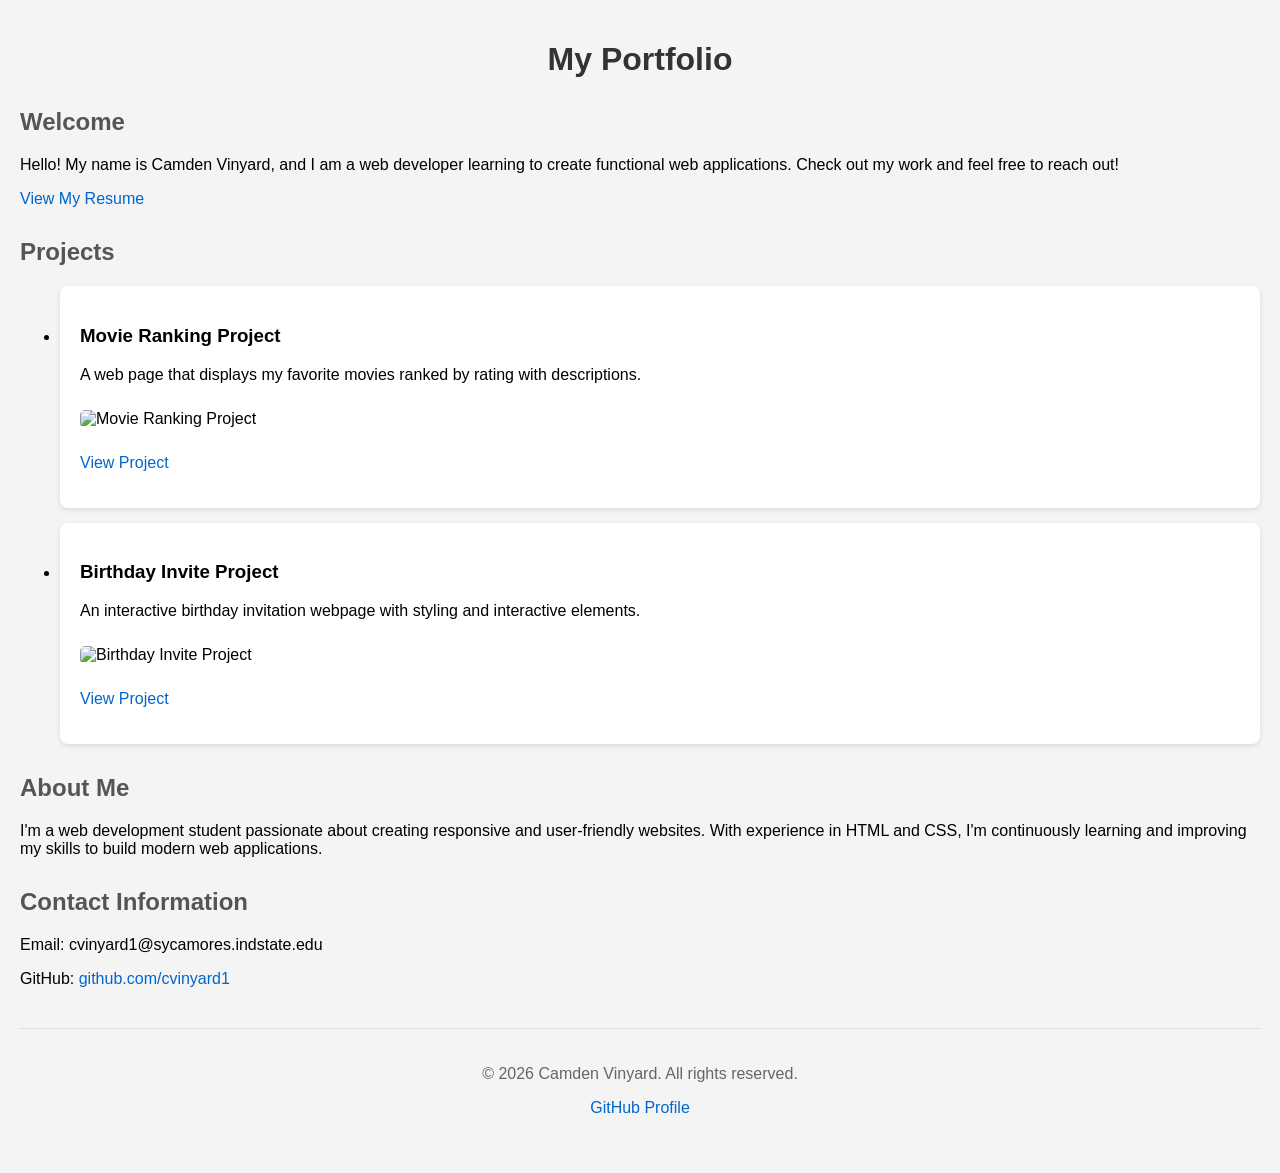
==== index.html @ a2089d44 "Rename portfolio.html to index.html" ====
<!DOCTYPE html>
<html lang="en">
<head>
    <meta charset="UTF-8">
    <meta name="viewport" content="width=device-width, initial-scale=1.0">
    <title>My Portfolio</title>
    <style>
        body {
            font-family: Arial, sans-serif;
            margin: 0;
            padding: 20px;
            background-color: #f4f4f4;
        }
        h1 {
            color: #333;
            text-align: center;
        }
        h2 {
            color: #555;
            margin-top: 30px;
        }
        .project {
            background: white;
            padding: 20px;
            margin: 15px 0;
            border-radius: 8px;
            box-shadow: 0 2px 5px rgba(0,0,0,0.1);
        }
        img {
            height: 200px;
            margin: 10px 0;
            border-radius: 5px;
        }
        a {
            color: #0066cc;
            text-decoration: none;
        }
        a:hover {
            text-decoration: underline;
        }
        footer {
            text-align: center;
            margin-top: 40px;
            padding: 20px;
            border-top: 1px solid #ddd;
            color: #666;
        }
    </style>
</head>
<body>
    <h1>My Portfolio</h1>

    <section>
        <h2>Welcome</h2>
        <p>Hello! My name is Camden Vinyard, and I am a web developer learning to create functional web applications. Check out my work and feel free to reach out!</p>
        <p><a href="c:\Users\firef\OneDrive\Documents\CS 170-301\Resume.html">View My Resume</a></p>
    </section>

    <section>
        <h2>Projects</h2>
        <ul>
            <li>
                <div class="project">
                    <h3>Movie Ranking Project</h3>
                    <p>A web page that displays my favorite movies ranked by rating with descriptions.</p>
                    <img src="c:\Users\firef\OneDrive\Desktop\Portfolio\BestMovies.png" alt="Movie Ranking Project">
                    <p><a href="c:\Users\firef\OneDrive\Documents\CS 170-301\HW2.html">View Project</a></p>
                </div>
            </li>
            <li>
                <div class="project">
                    <h3>Birthday Invite Project</h3>
                    <p>An interactive birthday invitation webpage with styling and interactive elements.</p>
                    <img src="c:\Users\firef\OneDrive\Desktop\Portfolio\Birthday.png" alt="Birthday Invite Project">
                    <p><a href="c:\Users\firef\OneDrive\Documents\CS 170-301\HW3.html">View Project</a></p>
                </div>
            </li>
        </ul>
    </section>

    <section>
        <h2>About Me</h2>
        <p>I'm a web development student passionate about creating responsive and user-friendly websites. With experience in HTML and CSS, I'm continuously learning and improving my skills to build modern web applications.</p>
    </section>

    <section>
        <h2>Contact Information</h2>
        <p>Email: cvinyard1@sycamores.indstate.edu</p>
        <p>GitHub: <a href="https://github.com/cvinyard1">github.com/cvinyard1</a></p>
    </section>

    <footer>
        <p>&copy; 2026 Camden Vinyard. All rights reserved.</p>
        <p><a href="https://github.com/cvinyard1">GitHub Profile</a></p>
    </footer>
</body>
</html>
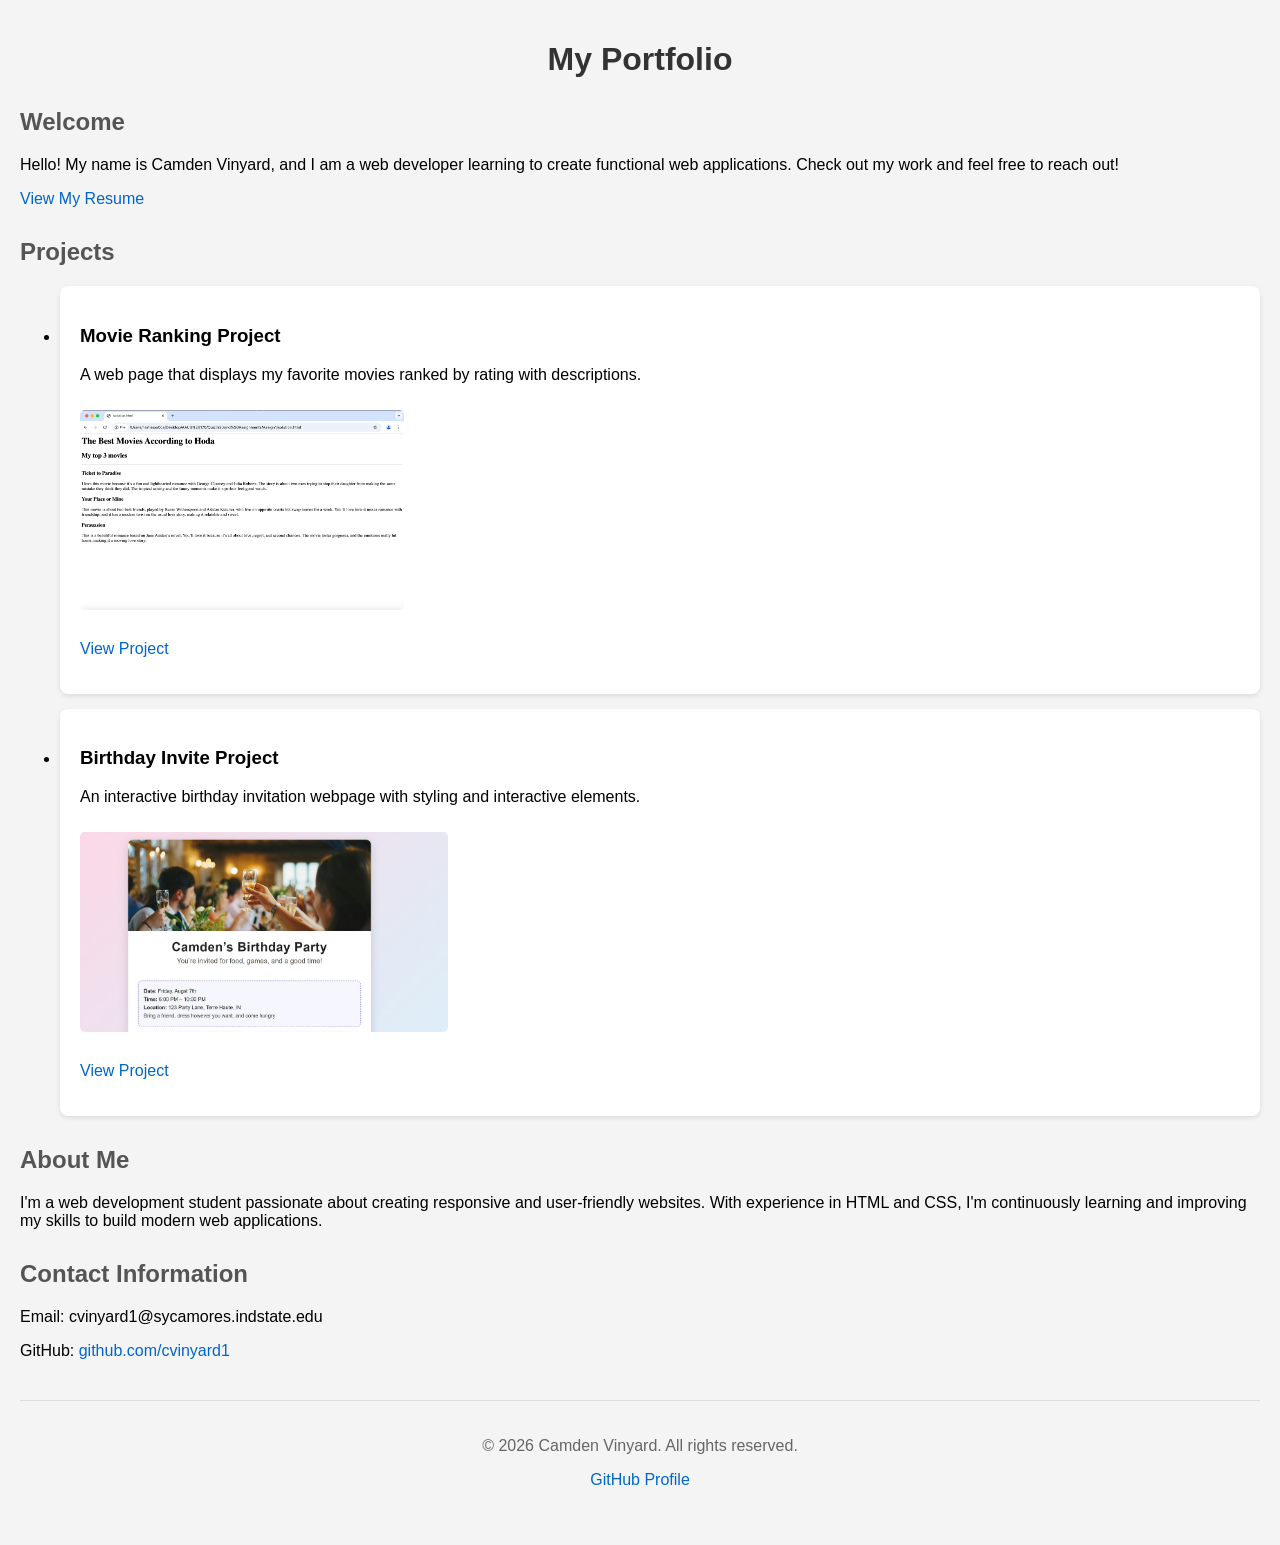
==== commit a3a0707e: "Refactor index.html for relative paths and cleanup Updated file paths and cleaned up HTML structure." ====
--- a/index.html
+++ b/index.html
@@ -53,7 +53,7 @@
     <section>
         <h2>Welcome</h2>
         <p>Hello! My name is Camden Vinyard, and I am a web developer learning to create functional web applications. Check out my work and feel free to reach out!</p>
-        <p><a href="c:\Users\firef\OneDrive\Documents\CS 170-301\Resume.html">View My Resume</a></p>
+        <p><a href="Resume.html">View My Resume</a></p>
     </section>
 
     <section>
@@ -63,16 +63,16 @@
                 <div class="project">
                     <h3>Movie Ranking Project</h3>
                     <p>A web page that displays my favorite movies ranked by rating with descriptions.</p>
-                    <img src="c:\Users\firef\OneDrive\Desktop\Portfolio\BestMovies.png" alt="Movie Ranking Project">
-                    <p><a href="c:\Users\firef\OneDrive\Documents\CS 170-301\HW2.html">View Project</a></p>
+                    <img src="BestMovies.png" alt="Movie Ranking Project">
+                    <p><a href="HW2.html">View Project</a></p>
                 </div>
             </li>
             <li>
                 <div class="project">
                     <h3>Birthday Invite Project</h3>
                     <p>An interactive birthday invitation webpage with styling and interactive elements.</p>
-                    <img src="c:\Users\firef\OneDrive\Desktop\Portfolio\Birthday.png" alt="Birthday Invite Project">
-                    <p><a href="c:\Users\firef\OneDrive\Documents\CS 170-301\HW3.html">View Project</a></p>
+                    <img src="Birthday.png" alt="Birthday Invite Project">
+                    <p><a href="HW3.html">View Project</a></p>
                 </div>
             </li>
         </ul>
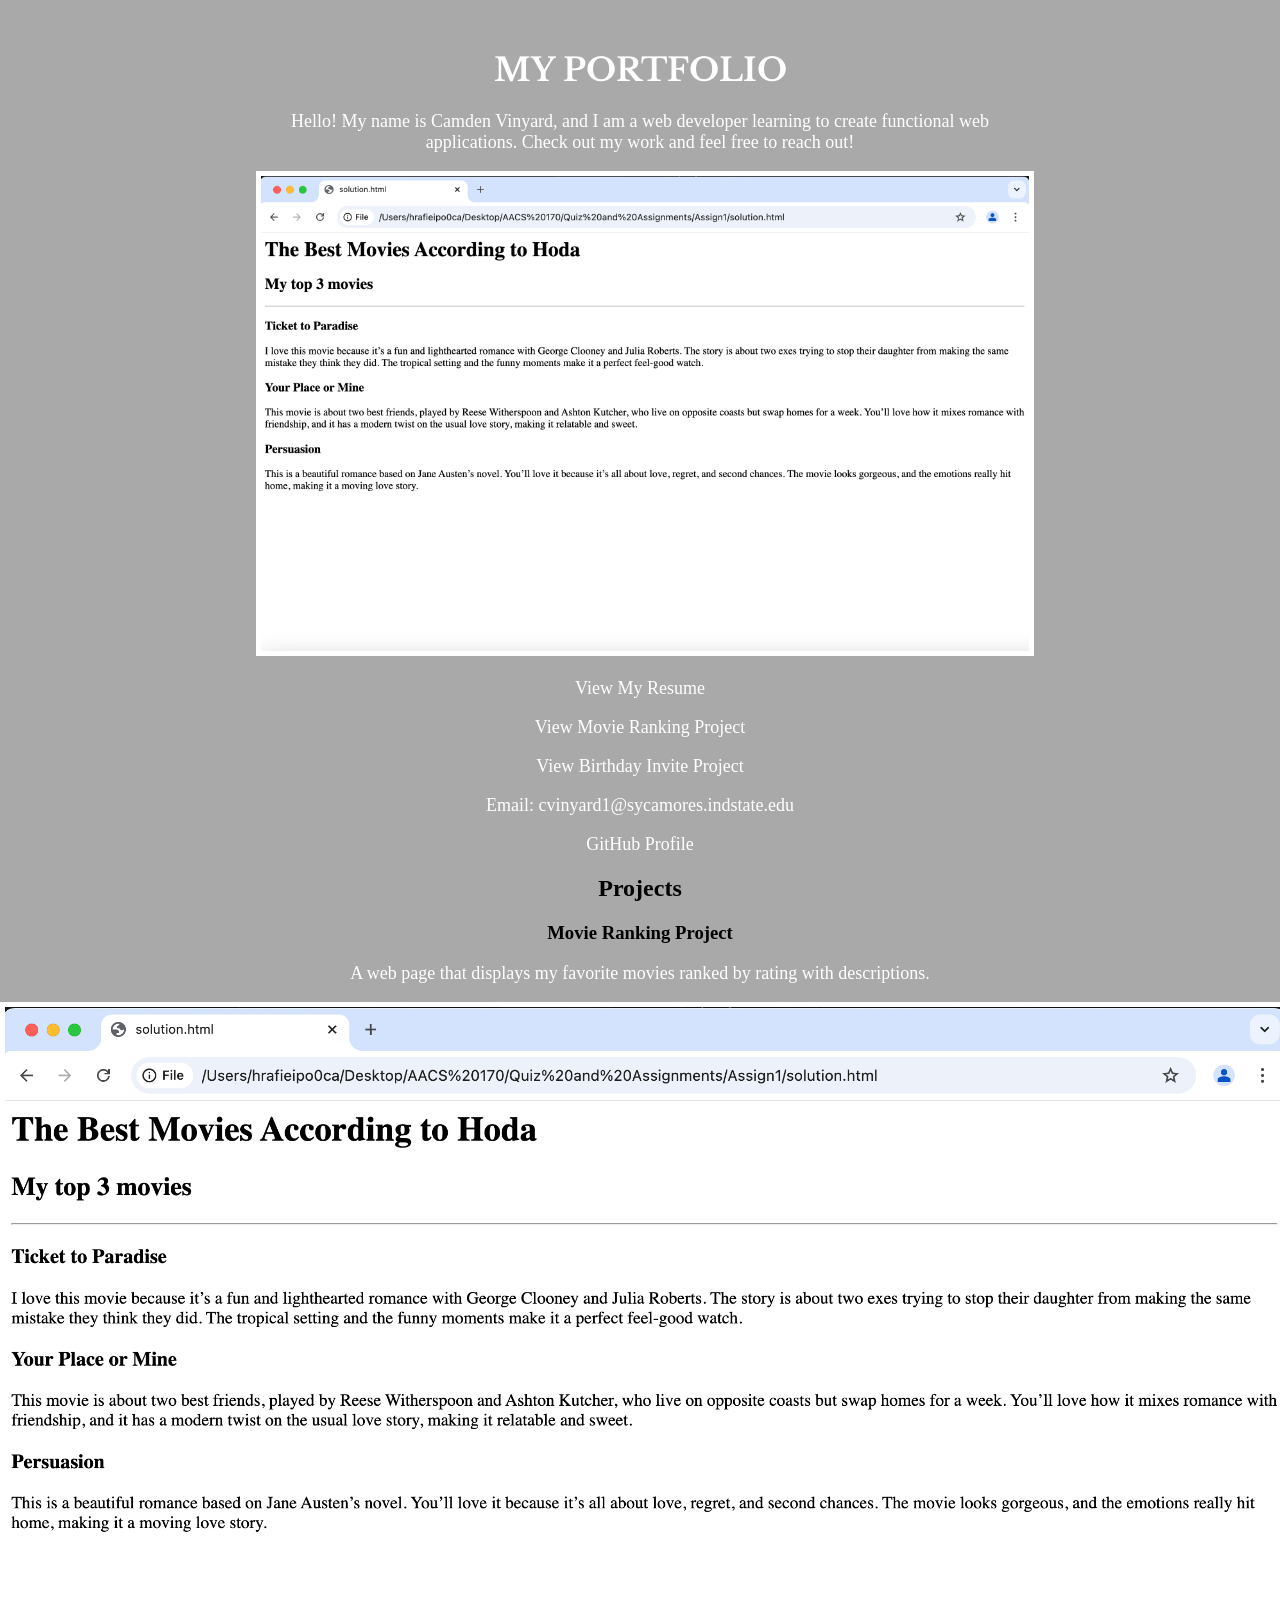
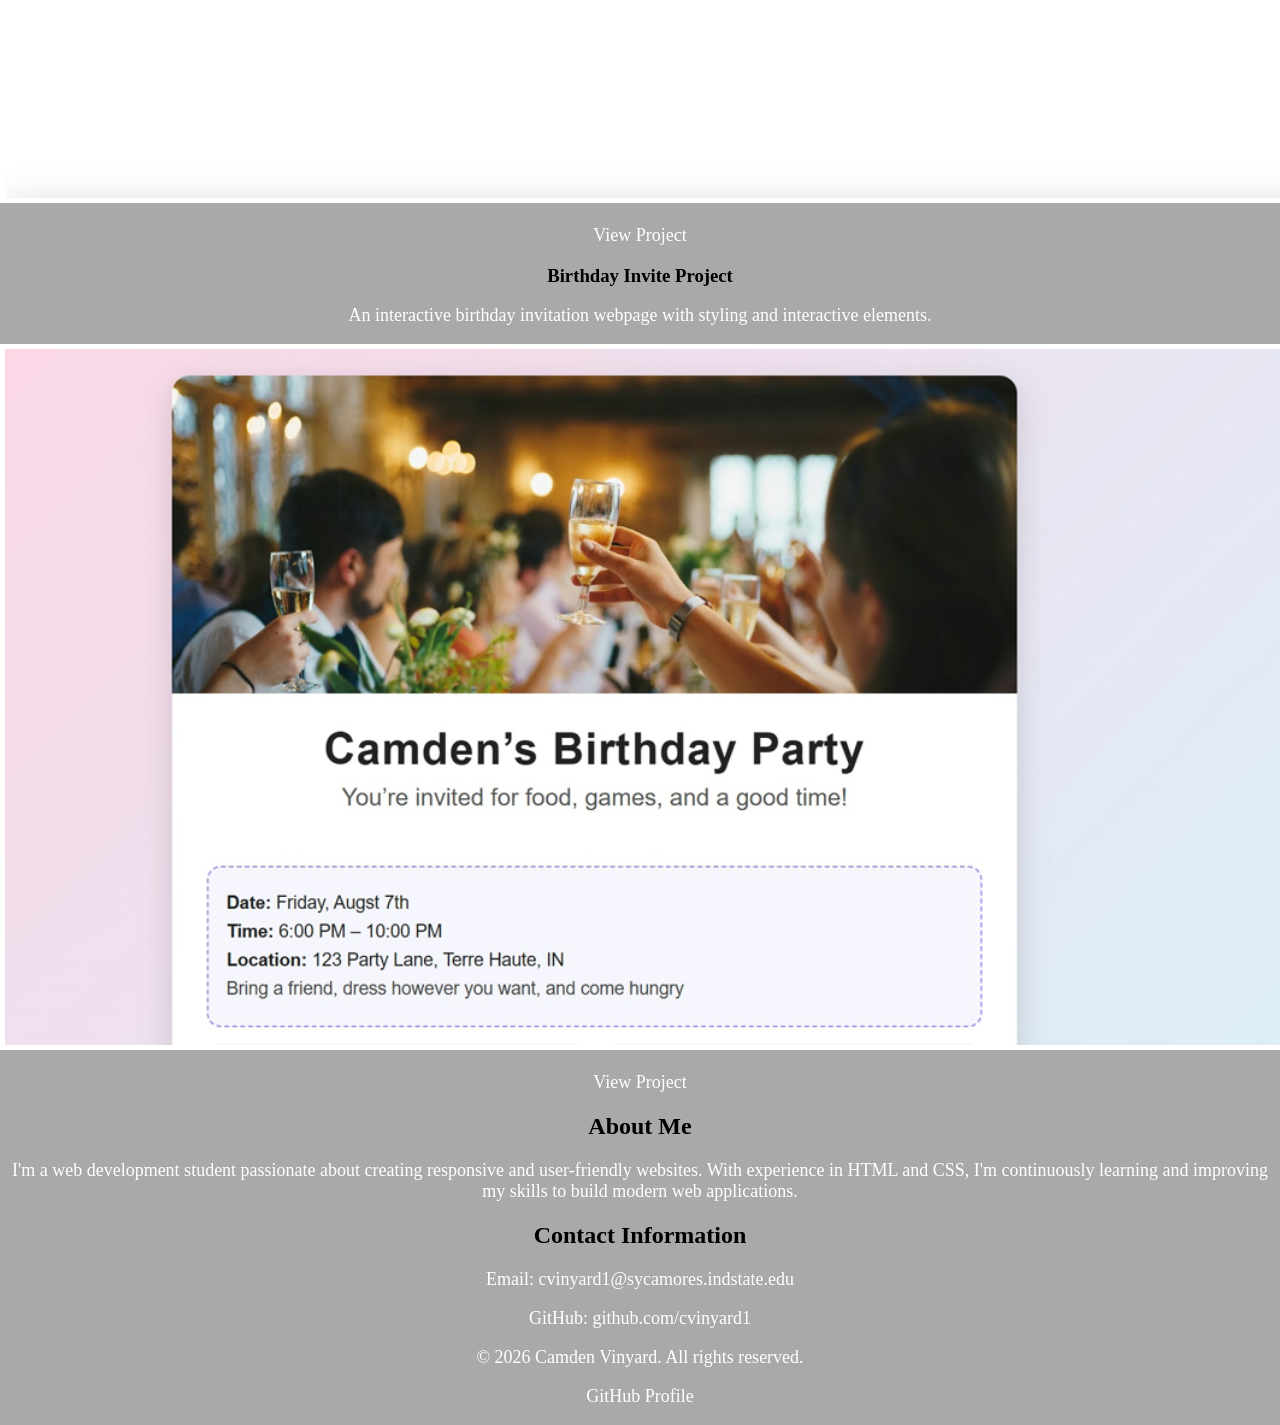
==== commit 42fd93a6: "Refactor index.html with external styles and updates Updated the HTML structure and linked external " ====
--- a/index.html
+++ b/index.html
@@ -4,78 +4,44 @@
     <meta charset="UTF-8">
     <meta name="viewport" content="width=device-width, initial-scale=1.0">
     <title>My Portfolio</title>
-    <style>
-        body {
-            font-family: Arial, sans-serif;
-            margin: 0;
-            padding: 20px;
-            background-color: #f4f4f4;
-        }
-        h1 {
-            color: #333;
-            text-align: center;
-        }
-        h2 {
-            color: #555;
-            margin-top: 30px;
-        }
-        .project {
-            background: white;
-            padding: 20px;
-            margin: 15px 0;
-            border-radius: 8px;
-            box-shadow: 0 2px 5px rgba(0,0,0,0.1);
-        }
-        img {
-            height: 200px;
-            margin: 10px 0;
-            border-radius: 5px;
-        }
-        a {
-            color: #0066cc;
-            text-decoration: none;
-        }
-        a:hover {
-            text-decoration: underline;
-        }
-        footer {
-            text-align: center;
-            margin-top: 40px;
-            padding: 20px;
-            border-top: 1px solid #ddd;
-            color: #666;
-        }
-    </style>
+
+    <link rel="preconnect" href="https://fonts.googleapis.com">
+    <link rel="preconnect" href="https://fonts.gstatic.com" crossorigin>
+    <link href="https://fonts.googleapis.com/css2?family=Libre+Baskerville&display=swap" rel="stylesheet">
+
+    <link rel="stylesheet" href="style.css">
 </head>
 <body>
-    <h1>My Portfolio</h1>
+    <div class="container">
+        <h1>My Portfolio</h1>
 
-    <section>
-        <h2>Welcome</h2>
         <p>Hello! My name is Camden Vinyard, and I am a web developer learning to create functional web applications. Check out my work and feel free to reach out!</p>
+
+        <img src="assets/images/BestMovies.png" alt="Movie Ranking Project">
+
         <p><a href="Resume.html">View My Resume</a></p>
-    </section>
+        <p><a href="HW2.html">View Movie Ranking Project</a></p>
+        <p><a href="HW3.html">View Birthday Invite Project</a></p>
+        <p>Email: cvinyard1@sycamores.indstate.edu</p>
+        <p><a href="https://github.com/cvinyard1" target="_blank">GitHub Profile</a></p>
+    </div>
 
     <section>
         <h2>Projects</h2>
-        <ul>
-            <li>
-                <div class="project">
-                    <h3>Movie Ranking Project</h3>
-                    <p>A web page that displays my favorite movies ranked by rating with descriptions.</p>
-                    <img src="BestMovies.png" alt="Movie Ranking Project">
-                    <p><a href="HW2.html">View Project</a></p>
-                </div>
-            </li>
-            <li>
-                <div class="project">
-                    <h3>Birthday Invite Project</h3>
-                    <p>An interactive birthday invitation webpage with styling and interactive elements.</p>
-                    <img src="Birthday.png" alt="Birthday Invite Project">
-                    <p><a href="HW3.html">View Project</a></p>
-                </div>
-            </li>
-        </ul>
+
+        <div class="project">
+            <h3>Movie Ranking Project</h3>
+            <p>A web page that displays my favorite movies ranked by rating with descriptions.</p>
+            <img src="assets/images/BestMovies.png" alt="Movie Ranking Project">
+            <p><a href="HW2.html">View Project</a></p>
+        </div>
+
+        <div class="project">
+            <h3>Birthday Invite Project</h3>
+            <p>An interactive birthday invitation webpage with styling and interactive elements.</p>
+            <img src="assets/images/Birthday.png" alt="Birthday Invite Project">
+            <p><a href="HW3.html">View Project</a></p>
+        </div>
     </section>
 
     <section>
@@ -86,12 +52,12 @@
     <section>
         <h2>Contact Information</h2>
         <p>Email: cvinyard1@sycamores.indstate.edu</p>
-        <p>GitHub: <a href="https://github.com/cvinyard1">github.com/cvinyard1</a></p>
+        <p>GitHub: <a href="https://github.com/cvinyard1" target="_blank">github.com/cvinyard1</a></p>
     </section>
 
     <footer>
         <p>&copy; 2026 Camden Vinyard. All rights reserved.</p>
-        <p><a href="https://github.com/cvinyard1">GitHub Profile</a></p>
+        <p><a href="https://github.com/cvinyard1" target="_blank">GitHub Profile</a></p>
     </footer>
 </body>
 </html>
--- a/style.css
+++ b/style.css
@@ -0,0 +1,37 @@
+body {
+    background-color: darkgray;
+    text-align: center;
+    margin: 0;
+    padding: 0;
+}
+
+.container {
+    width: 60%;
+    margin-left: 20%;
+    margin-top: 50px;
+}
+
+h1 {
+    font-family: "Libre Baskerville", serif;
+    color: white;
+    text-transform: uppercase;
+}
+
+p {
+    color: white;
+    font-size: 18px;
+}
+
+img {
+    width: 100%;
+    border: 5px solid white;
+}
+
+a {
+    color: white;
+    text-decoration: none;
+}
+
+a:hover {
+    text-decoration: underline;
+}
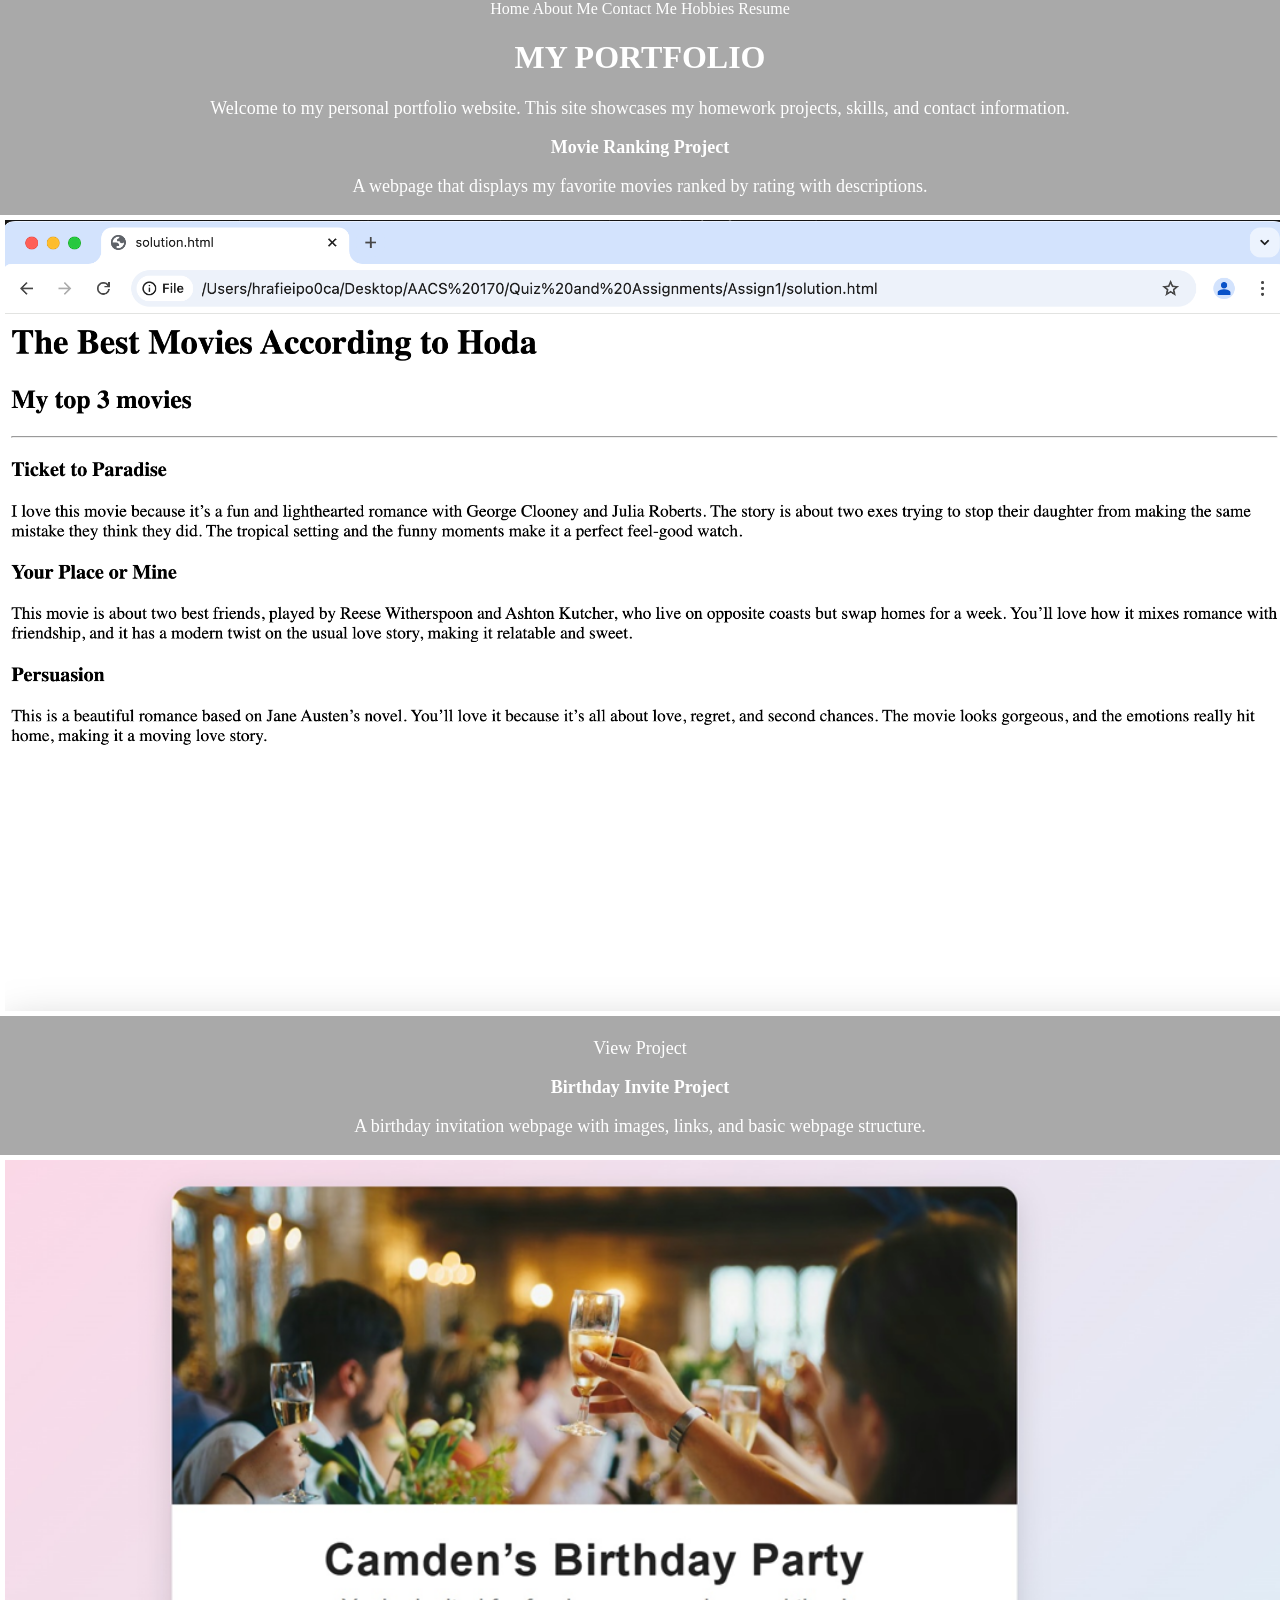
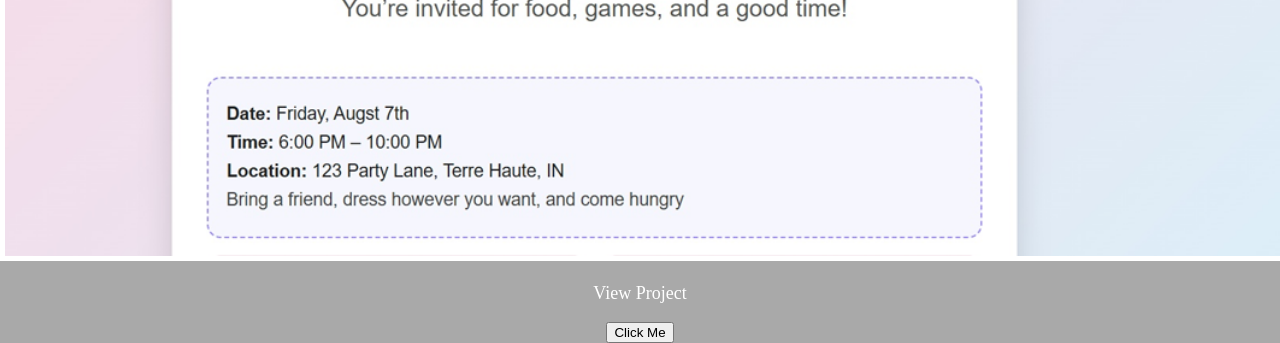
==== commit 99275be9: "Revise portfolio structure and add navigation Updated the portfolio layout and added navigation link" ====
--- a/index.html
+++ b/index.html
@@ -3,61 +3,41 @@
 <head>
     <meta charset="UTF-8">
     <meta name="viewport" content="width=device-width, initial-scale=1.0">
-    <title>My Portfolio</title>
-
-    <link rel="preconnect" href="https://fonts.googleapis.com">
-    <link rel="preconnect" href="https://fonts.gstatic.com" crossorigin>
-    <link href="https://fonts.googleapis.com/css2?family=Libre+Baskerville&display=swap" rel="stylesheet">
-
+    <title>Camden Vinyard Portfolio</title>
     <link rel="stylesheet" href="style.css">
 </head>
 <body>
-    <div class="container">
+    <nav>
+        <a href="index.html">Home</a>
+        <a href="about.html">About Me</a>
+        <a href="contact.html">Contact Me</a>
+        <a href="hobbies.html">Hobbies</a>
+        <a href="Resume.html">Resume</a>
+    </nav>
+
+    <main>
         <h1>My Portfolio</h1>
+        <p>Welcome to my personal portfolio website. This site showcases my homework projects, skills, and contact information.</p>
 
-        <p>Hello! My name is Camden Vinyard, and I am a web developer learning to create functional web applications. Check out my work and feel free to reach out!</p>
+        <section class="projects">
+            <div class="project">
+                <h2>Movie Ranking Project</h2>
+                <p>A webpage that displays my favorite movies ranked by rating with descriptions.</p>
+                <img src="assets/images/BestMovies.png" alt="Movie Ranking Project">
+                <p><a href="HW2.html">View Project</a></p>
+            </div>
 
-        <img src="assets/images/BestMovies.png" alt="Movie Ranking Project">
+            <div class="project">
+                <h2>Birthday Invite Project</h2>
+                <p>A birthday invitation webpage with images, links, and basic webpage structure.</p>
+                <img src="assets/images/Birthday.png" alt="Birthday Invite Project">
+                <p><a href="HW3.html">View Project</a></p>
+            </div>
+        </section>
 
-        <p><a href="Resume.html">View My Resume</a></p>
-        <p><a href="HW2.html">View Movie Ranking Project</a></p>
-        <p><a href="HW3.html">View Birthday Invite Project</a></p>
-        <p>Email: cvinyard1@sycamores.indstate.edu</p>
-        <p><a href="https://github.com/cvinyard1" target="_blank">GitHub Profile</a></p>
-    </div>
+        <button onclick="showMessage()">Click Me</button>
+    </main>
 
-    <section>
-        <h2>Projects</h2>
-
-        <div class="project">
-            <h3>Movie Ranking Project</h3>
-            <p>A web page that displays my favorite movies ranked by rating with descriptions.</p>
-            <img src="assets/images/BestMovies.png" alt="Movie Ranking Project">
-            <p><a href="HW2.html">View Project</a></p>
-        </div>
-
-        <div class="project">
-            <h3>Birthday Invite Project</h3>
-            <p>An interactive birthday invitation webpage with styling and interactive elements.</p>
-            <img src="assets/images/Birthday.png" alt="Birthday Invite Project">
-            <p><a href="HW3.html">View Project</a></p>
-        </div>
-    </section>
-
-    <section>
-        <h2>About Me</h2>
-        <p>I'm a web development student passionate about creating responsive and user-friendly websites. With experience in HTML and CSS, I'm continuously learning and improving my skills to build modern web applications.</p>
-    </section>
-
-    <section>
-        <h2>Contact Information</h2>
-        <p>Email: cvinyard1@sycamores.indstate.edu</p>
-        <p>GitHub: <a href="https://github.com/cvinyard1" target="_blank">github.com/cvinyard1</a></p>
-    </section>
-
-    <footer>
-        <p>&copy; 2026 Camden Vinyard. All rights reserved.</p>
-        <p><a href="https://github.com/cvinyard1" target="_blank">GitHub Profile</a></p>
-    </footer>
+    <script src="script.js"></script>
 </body>
 </html>
--- a/style.css
+++ b/style.css
@@ -17,7 +17,7 @@
     text-transform: uppercase;
 }
 
-p {
+h2, h3, p {
     color: white;
     font-size: 18px;
 }
